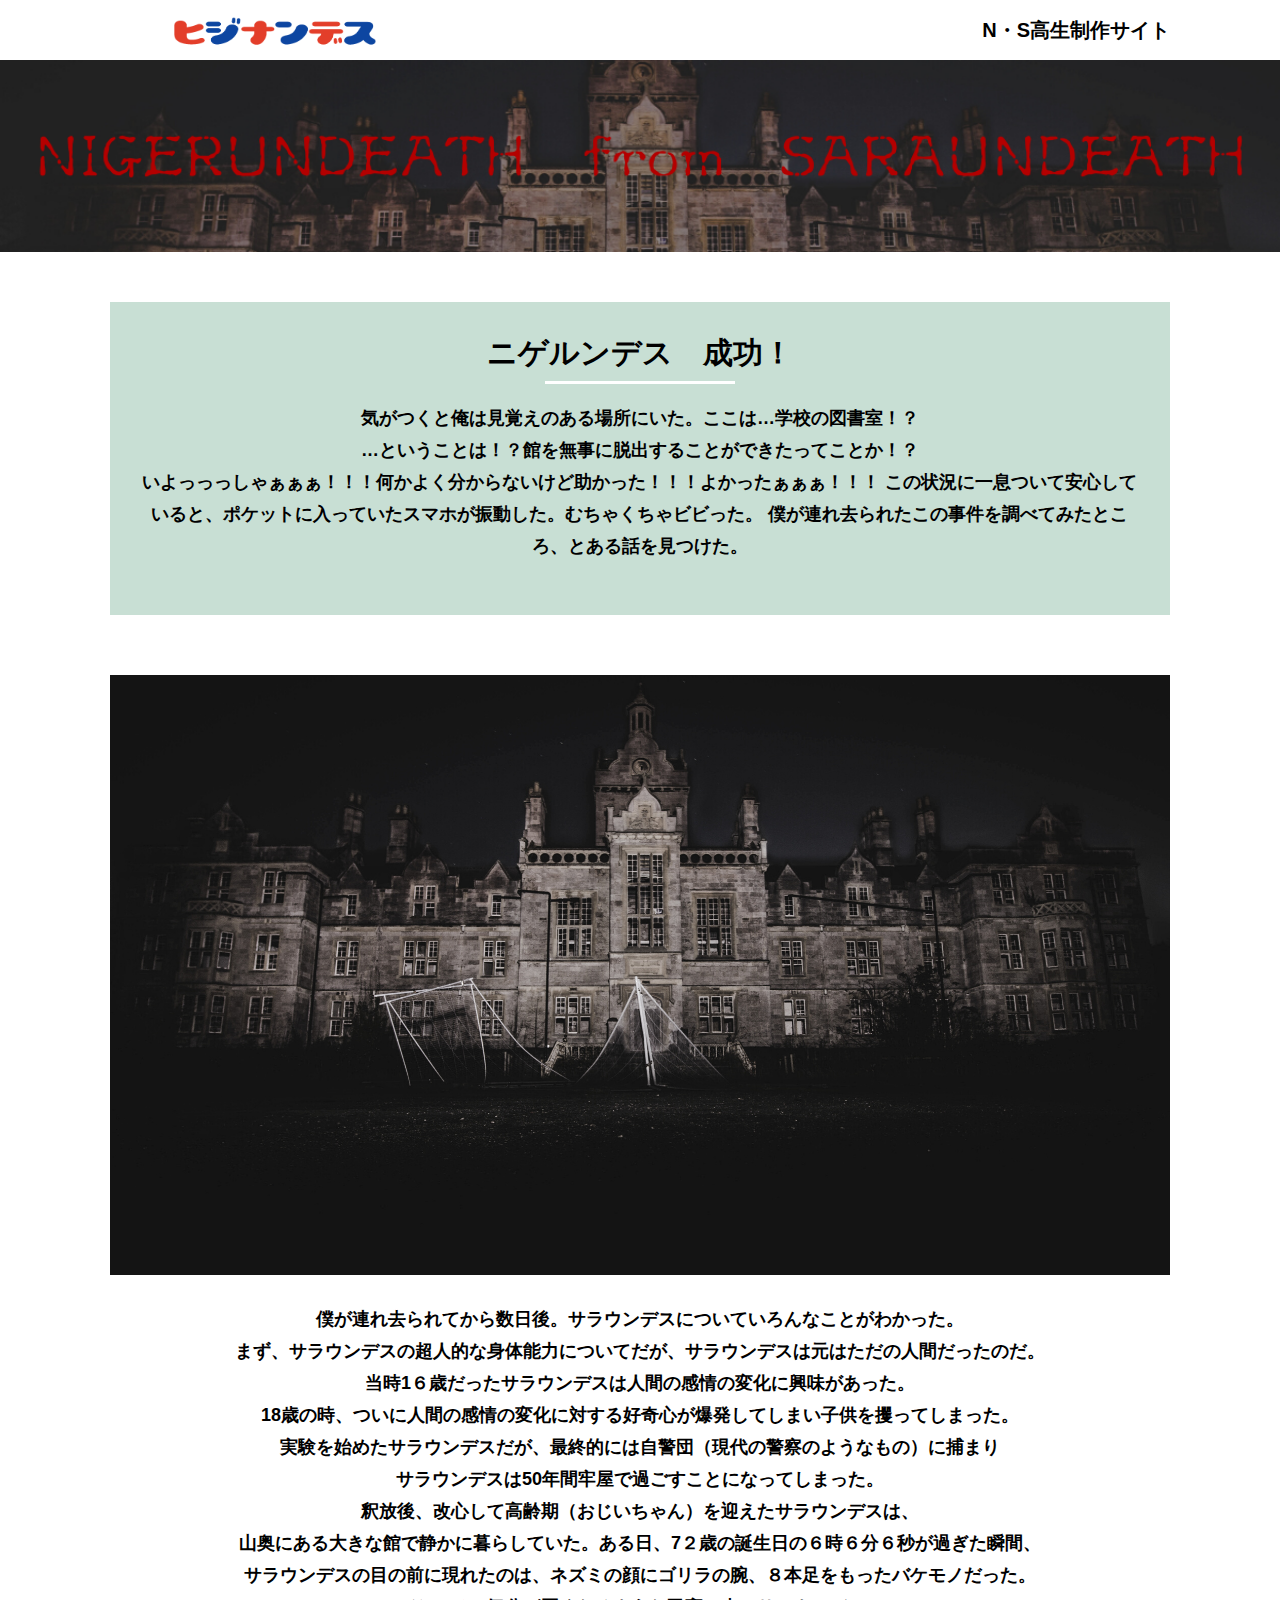
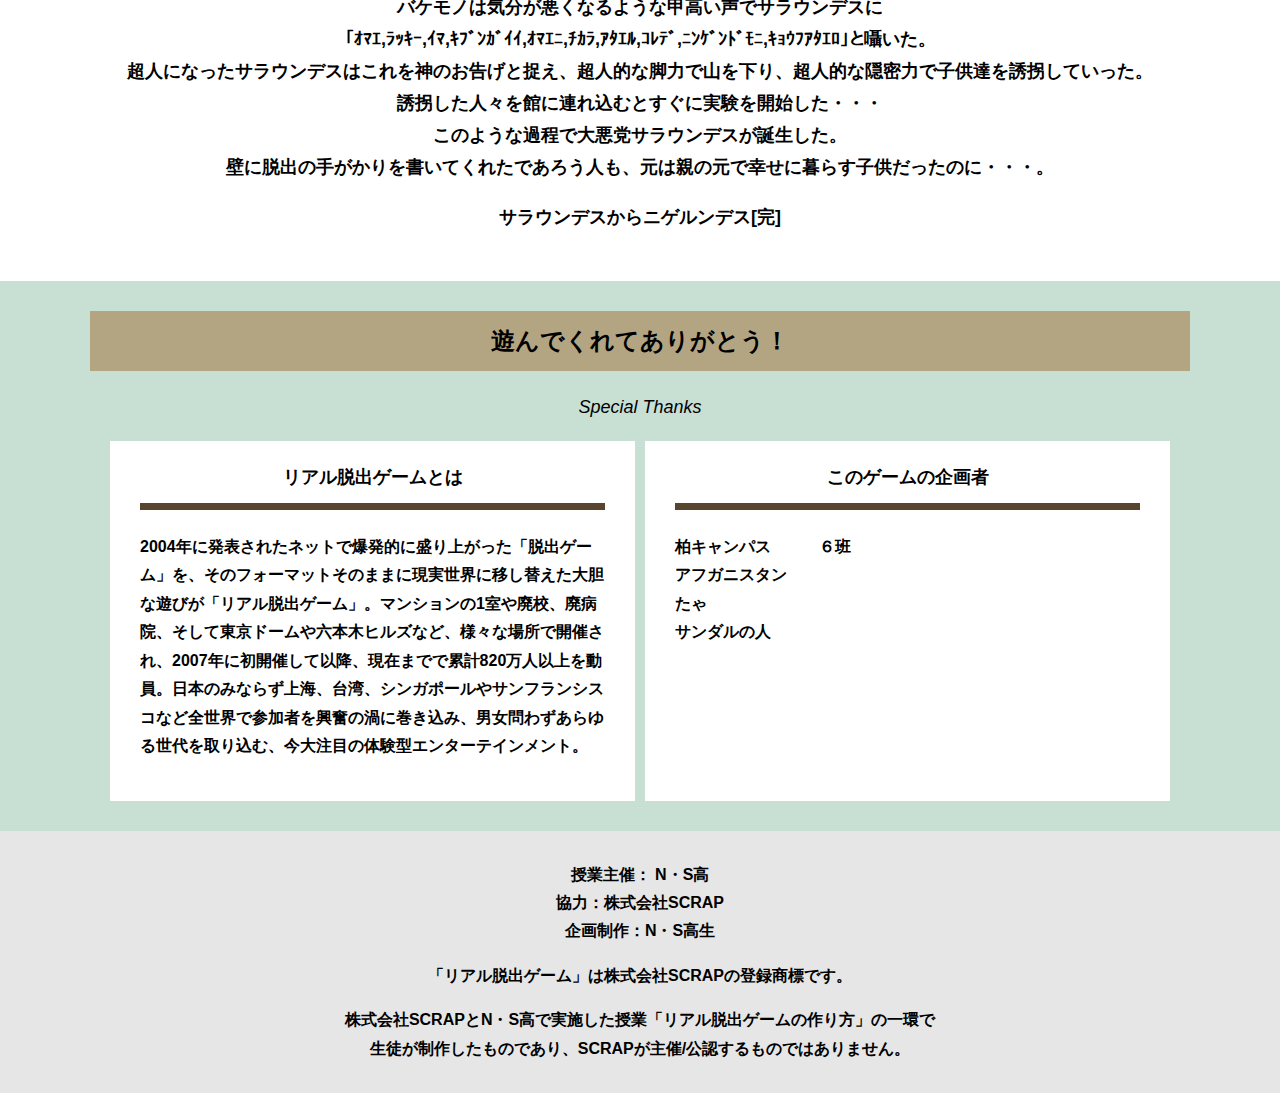
==== final.html @ 403eeaa6 "Update final.html" ====
<!DOCTYPE html>
<html lang="ja">
<head>
  <meta charset="UTF-8">
  <meta http-equiv="X-UA-Compatible" content="IE=edge">
  <meta name="viewport" content="width=device-width, initial-scale=1.0">
  <title>サラウンデスからニゲルンデス │ Project N</title>
  <link rel="stylesheet" href="assets/css/normalize.css">
  <link rel="stylesheet" href="assets/css/style.css">
</head>
<body>
  <header class="header">
    <div class="container">
      <div class="header__logo"><img src="assets/images/ヒジナンデス.svg" alt="ヒジナンデス"></div>
      <div class="header__name">N・S高生制作サイト</div>
    </div>
  </header>
  <main class="main final-page">
    <!-- タイトルエリア　ここから -->
    <h1 class="main-title"><img src="assets/images/謎ヘッダー改良版.png" alt="サラウンデスからニゲルンデス"></h1>
    <!-- タイトルエリア　ここまで -->
    <section class="section">
      <div class="container">
        <div class="box bg-color--subcolor">
          <h2 class="section-title--border">ニゲルンデス　成功！</h2>
          <p class="text-center">気がつくと俺は見覚えのある場所にいた。ここは…学校の図書室！？<br>
            …ということは！？館を無事に脱出することができたってことか！？<br>
            いよっっっしゃぁぁぁ！！！何かよく分からないけど助かった！！！よかったぁぁぁ！！！
            この状況に一息ついて安心していると、ポケットに入っていたスマホが振動した。むちゃくちゃビビった。
            僕が連れ去られたこの事件を調べてみたところ、とある話を見つけた。</p>
        </div>
      </div>
    </section>
    <section class="section">
      <div class="container">
          <figure class="image__container">
             <img src="assets/images/謎の最後.png" alt="">
          </figure>

<!--  YouTube貼り付け
            <div class="youtube__container">
              <div class="youtube">
                <iframe width="560" height="315" src="https://www.youtube.com/embed/IRyJe-0Uie0?controls=0" title="YouTube video player" frameborder="0" allow="accelerometer; autoplay; clipboard-write; encrypted-media; gyroscope; picture-in-picture" allowfullscreen></iframe>
              </div>
            </div>
Youtube貼り付けここまで-->
          
      </div>
         
        <p class="text-center">僕が連れ去られてから数日後。サラウンデスについていろんなことがわかった。<br>
          まず、サラウンデスの超人的な身体能力についてだが、サラウンデスは元はただの人間だったのだ。<br>
          当時1６歳だったサラウンデスは人間の感情の変化に興味があった。<br>
          18歳の時、ついに人間の感情の変化に対する好奇心が爆発してしまい子供を攫ってしまった。<br>
          実験を始めたサラウンデスだが、最終的には自警団（現代の警察のようなもの）に捕まり<br>
          サラウンデスは50年間牢屋で過ごすことになってしまった。<br>
          釈放後、改心して高齢期（おじいちゃん）を迎えたサラウンデスは、<br>
          山奥にある大きな館で静かに暮らしていた。ある日、7２歳の誕生日の６時６分６秒が過ぎた瞬間、<br>
          サラウンデスの目の前に現れたのは、ネズミの顔にゴリラの腕、８本足をもったバケモノだった。<br>
          バケモノは気分が悪くなるような甲高い声でサラウンデスに<br>
          「ｵﾏｴ,ﾗｯｷｰ,ｲﾏ,ｷﾌﾞﾝｶﾞｲｲ,ｵﾏｴﾆ,ﾁｶﾗ,ｱﾀｴﾙ,ｺﾚﾃﾞ,ﾆﾝｹﾞﾝﾄﾞﾓﾆ,ｷｮｳﾌｱﾀｴﾛ」と囁いた。<br>
          超人になったサラウンデスはこれを神のお告げと捉え、超人的な脚力で山を下り、超人的な隠密力で子供達を誘拐していった。<br>
          誘拐した人々を館に連れ込むとすぐに実験を開始した・・・<br>
          このような過程で大悪党サラウンデスが誕生した。<br>
          壁に脱出の手がかりを書いてくれたであろう人も、元は親の元で幸せに暮らす子供だったのに・・・。</p>
        <p class="text-center">サラウンデスからニゲルンデス[完]</p>
      </div>
    </section>
    <section class="section bg-color--keycolor">
      <div class="container">
        <h2 class="section-title">遊んでくれてありがとう！</h2>
        <p class="font-eng text-center">Special Thanks</p>
        <div class="row">
          <div class="column">
            <div class="card">
              <h3 class="card__title">リアル脱出ゲームとは</h3>
              <p class="card__content">2004年に発表されたネットで爆発的に盛り上がった「脱出ゲーム」を、そのフォーマットそのままに現実世界に移し替えた大胆な遊びが「リアル脱出ゲーム」。マンションの1室や廃校、廃病院、そして東京ドームや六本木ヒルズなど、様々な場所で開催され、2007年に初開催して以降、現在までで累計820万人以上を動員。日本のみならず上海、台湾、シンガポールやサンフランシスコなど全世界で参加者を興奮の渦に巻き込み、男女問わずあらゆる世代を取り込む、今大注目の体験型エンターテインメント。</p>
            </div>
          </div>
          <div class="column">
            <div class="card">
              <h3 class="card__title">このゲームの企画者</h3>
              <p class="card__content">柏キャンパス　　　６班　<br>
               アフガニスタン<br>
               たゃ<br>
              サンダルの人</p>
            </div>
          </div>
        </div>
      </div>
    </section>
  </main>
  <footer class="footer section bg-color--gray">
    <div class="container">
        <p class="text-center">授業主催： N・S高<br>協力：株式会社SCRAP<br>企画制作：N・S高生</p>
        <p class="text-center">「リアル脱出ゲーム」は株式会社SCRAPの登録商標です。</p>
        <p class="text-center">株式会社SCRAPとN・S高で実施した授業「リアル脱出ゲームの作り方」の一環で<br>生徒が制作したものであり、SCRAPが主催/公認するものではありません。</p>
    </div>
  </footer>
</body>
</html>
---- assets/css/style.css ----
@charset "UTF-8";
/****************************
 * 共通CSSのテンプレートです。
*****************************/
*,
*::before,
*::after {
  -webkit-box-sizing: border-box;
          box-sizing: border-box;
}

html {
  font-size: 18px;
  -webkit-box-sizing: border-box;
          box-sizing: border-box;
}

body {
  overflow-x: hidden;
  font-family: "游ゴシック体", "Yu Gothic", YuGothic, "ヒラギノ角ゴ Pro", "Hiragino Kaku Gothic Pro", "メイリオ", "Meiryo", sans-serif;
  font-size: 18px;
  line-height: 1.77778;
  font-weight: bold;
  text-decoration: none;
  border: none;
  list-style: none;
  color: #000;
  margin: 0;
}

img {
  width: 100%;
}

figure {
  margin: 0;
}

figcaption {
  margin-top: 30px;
  font-size: 14px;
}

@media screen and (max-width: 767px) {
  figcaption {
    font-size: 13px;
  }
}

input[type=text] {
  font-size: 18px;
  border: none;
  padding: 25px 35px;
  display: block;
  margin: 0 auto;
  max-width: 580px;
  width: 100%;
}

::-webkit-input-placeholder {
  color: #999;
}

:-ms-input-placeholder {
  color: #999;
}

::-ms-input-placeholder {
  color: #999;
}

::placeholder {
  color: #999;
}

button {
  cursor: pointer;
  display: block;
  border: none;
  margin: 0 auto;
  background-color: #57462D;
  color: #FFFFFF;
  width: 287px;
  height: 55px;
}

/*******************
* Layout
*******************/
.section {
  padding-top: 30px;
  padding-bottom: 30px;
}

.section--clear {
  /* ステージクリア画面 */
  position: fixed;
  display: none;
  /* 読み込み時に一瞬表示されるのを防ぐ */
  -webkit-box-pack: center;
      -ms-flex-pack: center;
          justify-content: center;
  -webkit-box-align: center;
      -ms-flex-align: center;
          align-items: center;
  top: 0;
  bottom: 0;
  left: 0;
  right: 0;
  z-index: 200;
}

.section--clear.isClear {
  display: -webkit-box;
  display: -ms-flexbox;
  display: flex;
}

.container {
  width: 1100px;
  padding-left: 20px;
  padding-right: 20px;
  margin: 0 auto;
}

@media screen and (max-width: 1100px) {
  .container {
    width: calc(100% - 40px);
  }
}

.row {
  display: -webkit-box;
  display: -ms-flexbox;
  display: flex;
  -ms-flex-line-pack: stretch;
      align-content: stretch;
  gap: 10px;
}

.row + .row {
  margin-top: 20px;
}

.column {
  width: 100%;
}

.card {
  background-color: #fff;
  margin-bottom: 20px;
  height: 100%;
}

.card__title {
  font-size: 18px;
  text-align: center;
  margin: 0;
  padding: 20px 30px;
  position: relative;
  cursor: pointer;
}

.card__content {
  -webkit-transition: all 0.3s;
  transition: all 0.3s;
  font-size: 16px;
  padding: 20px 30px;
  margin: 0;
  position: relative;
}

.card__content::before {
  display: block;
  content: '';
  width: calc(100% - 60px);
  height: 7px;
  background-color: #57462D;
  position: absolute;
  top: -10px;
  left: 30px;
}

.hint-page .card {
  height: auto;
}

.hint-page .card__content {
  display: none;
  text-align: center;
}

.hint-page .card__arrow {
  position: absolute;
  top: calc(50% - 12px);
  right: 45px;
  -webkit-transform: rotate(90deg);
          transform: rotate(90deg);
  -webkit-transition: all 0.3s;
  transition: all 0.3s;
  fill: #57462D;
  width: 12px;
  height: 24px;
}

.hint-page .card.is-open .card__content {
  display: block;
}

.hint-page .card.is-open .card__arrow {
  -webkit-transform: rotate(-90deg);
          transform: rotate(-90deg);
}

.box {
  padding: 35px 30px;
}

.youtube {
  position: relative;
  width: 100%;
  padding-top: 56.25%;
}

.youtube iframe {
  position: absolute;
  top: 0;
  left: 0;
  width: 100%;
  height: 100%;
}

.youtube__container {
  max-width: 800px;
  margin: 0 auto;
}

/*********************
* Color
*********************/
.bg-color--keycolor {
  background-color: #C8DFD4;
}

.bg-color--subcolor {
  background-color: #C8DFD4;
}

.bg-color--gray {
  background-color: #e6e6e6;
}

/*********************
* title
**********************/
.main-title {
  margin: 0;
}

.sub-title {
  text-align: center;
  font-size: 18px;
  line-height: 1.66667;
}

.sub-title__bg {
  background-color: #fcee21;
  padding-left: 1rem;
  padding-right: 1rem;
}

.section-title {
  font-size: 24px;
  line-height: 1.75;
  text-align: center;
  padding: 9px 20px;
  background-color: #B4A582;
  margin: 0 -20px 20px -20px;
}

.section-title__stage {
  display: inline-block;
  margin-right: 2rem;
}

.section-title--keycolorlight {
  background-color: #B4A582;
}

.section-title--keycolorlight .section-title__stage {
  color: #000000;
}

.section-title--keycolor {
  background-color: #B4A582;
}

.section-title--story {
  width: 330px;
  margin: 0 auto 20px;
}

.section-title--border {
  position: relative;
  font-size: 30px;
  text-align: center;
  line-height: 1.06667;
  margin: 0;
  padding-bottom: 15px;
  color: #000000;
}

.section-title--border::after {
  position: absolute;
  bottom: 0;
  left: calc(50% - 95px);
  display: block;
  content: '';
  background-color: #fff;
  height: 2.6px;
  width: 190px;
}

/******************
* text
******************/
.font-eng {
  font-style: italic;
  font-weight: normal;
}

/*************************
* Button
*************************/
.btn {
  display: block;
  text-decoration: none;
  cursor: pointer;
  background-color: #57462D;
  color: #fff;
  font-size: 24px;
  line-height: 1.54167;
  text-align: center;
  padding: 11.5px;
  width: calc(100% - 40px);
  max-width: 700px;
  margin: 10px auto;
  position: relative;
}

.btn:hover {
  opacity: 0.7;
}

.btn__arrow {
  position: absolute;
  top: calc(50% - 12px);
  right: 15px;
  fill: #fff;
  width: 12px;
  height: 24px;
}

/****************
* header
*****************/
.header {
  background-color: #fff;
  height: 60px;
}

.header .container {
  display: -webkit-box;
  display: -ms-flexbox;
  display: flex;
  -webkit-box-pack: justify;
      -ms-flex-pack: justify;
          justify-content: space-between;
  -webkit-box-align: center;
      -ms-flex-align: center;
          align-items: center;
  height: 100%;
}

.header__logo {
  width: 330px;
  height: 42px;
}

.header__name {
  font-size: 20px;
  line-height: 1.1;
}

.footer {
  font-size: 16px;
}

.footer p:first-child {
  margin-top: 0;
}

.footer p:last-child {
  margin-bottom: 0;
}

/********************
* main
********************/
.story__note {
  margin: 0;
}

.story__note__outer {
  width: 860px;
  display: -webkit-box;
  display: -ms-flexbox;
  display: flex;
  padding: 20px;
  margin: 20px auto;
  -webkit-box-pack: center;
      -ms-flex-pack: center;
          justify-content: center;
}

@media screen and (max-width: 940px) {
  .story__note__outer {
    width: 100%;
  }
}

.stage-column__container + .stage-column__container {
  border-top: 2px solid #fff;
}

.answer {
  font-size: 18px;
  margin-bottom: 20px;
  line-height: 80px;
  word-spacing: 20px;
}

.err-message {
  color: #c1272d;
  font-size: 18px;
  text-align: center;
}

.link-hint {
  text-align: center;
  display: block;
  margin-top: 20px;
}

.clear-message {
  background-color: #B4A582;
  padding: 30px 30px 60px;
  position: relative;
}

.clear-message__title {
  position: relative;
  display: block;
  text-align: center;
  color: #000000;
  font-size: 30px;
  padding-bottom: 10px;
  margin-bottom: 35px;
}

.clear-message__title::after {
  content: '';
  position: absolute;
  display: block;
  width: 187px;
  height: 3px;
  background-color: #fff;
  bottom: 0;
  left: calc(50% - (183px/2));
}

.clear-message__content {
  text-align: center;
}

.clear-message__btn {
  position: absolute;
  bottom: -30px;
  left: calc(50% - 144px);
  width: 288px;
  margin: 0;
}

/********************
* Utility
********************/
.text-center {
  text-align: center;
}

.text-left {
  text-align: left;
}

.text-right {
  text-align: right;
}

.hidden {
  display: none;
}
/*# sourceMappingURL=style.css.map */
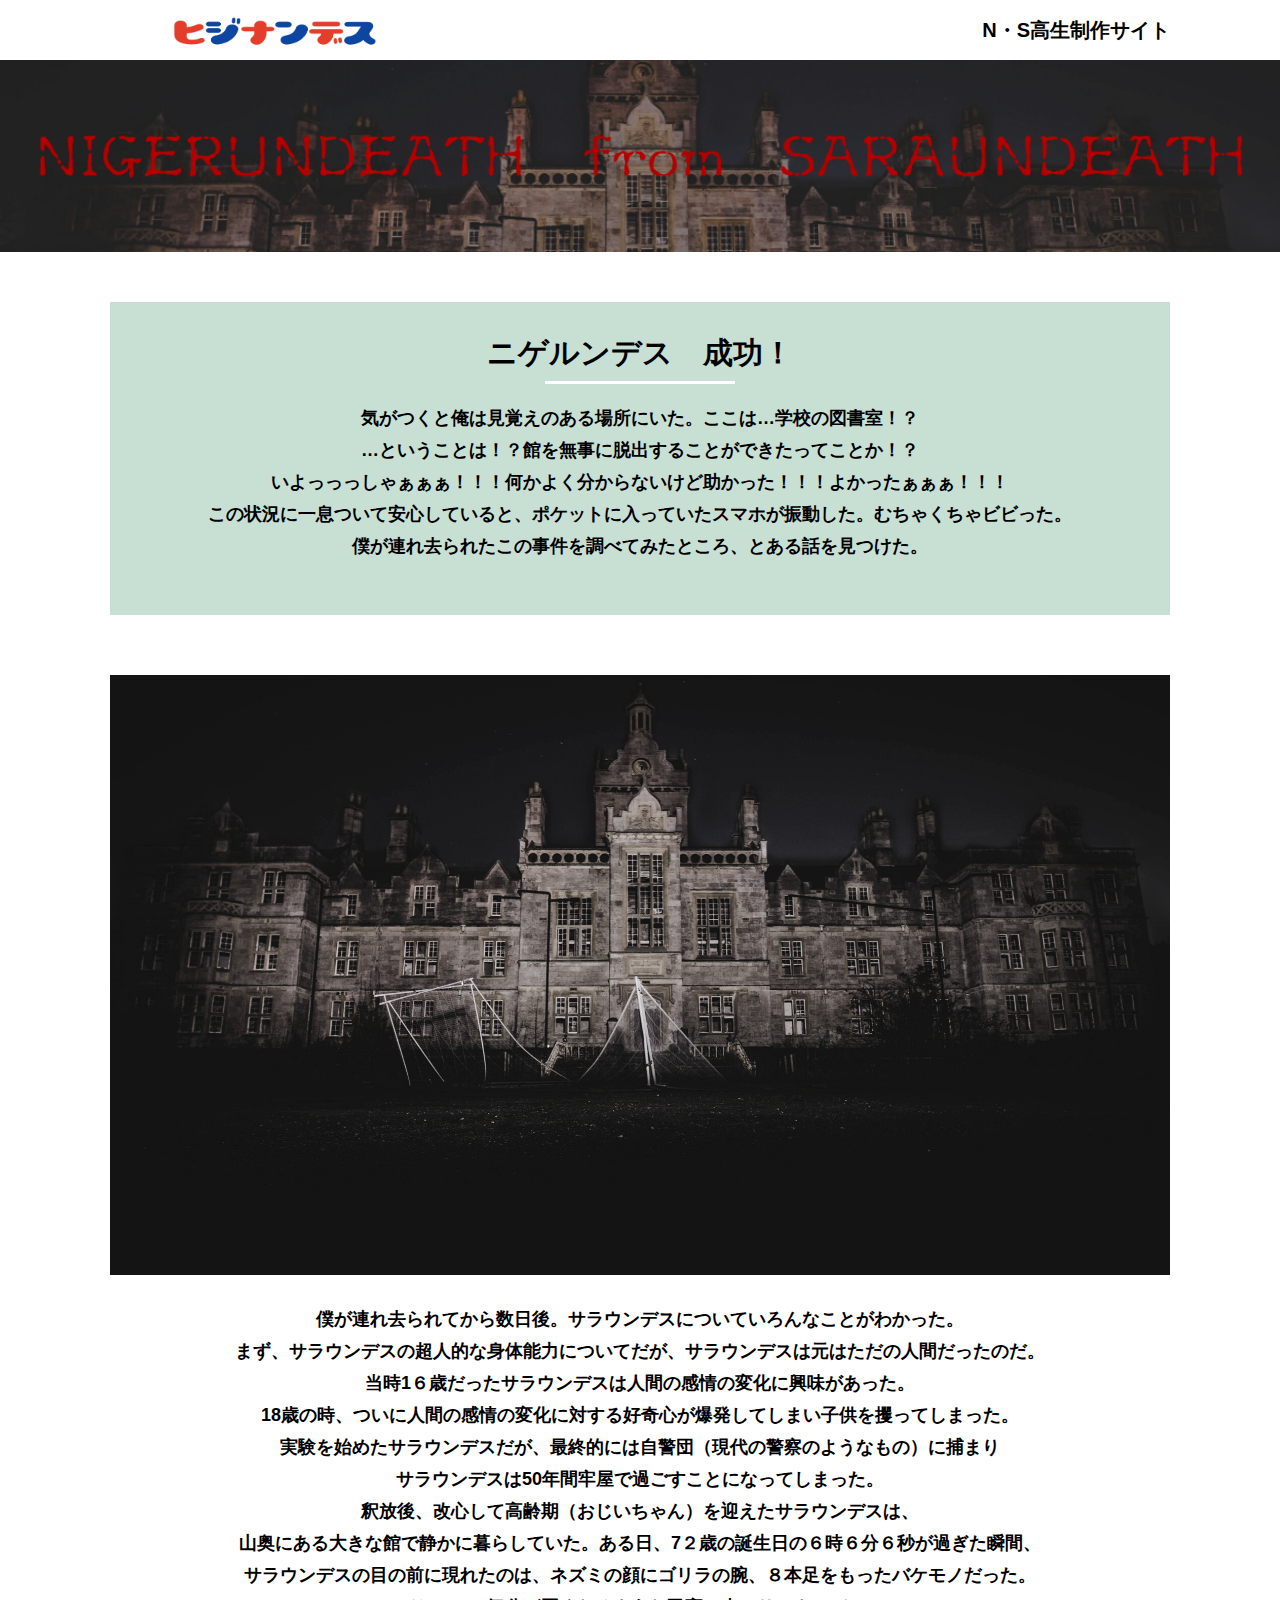
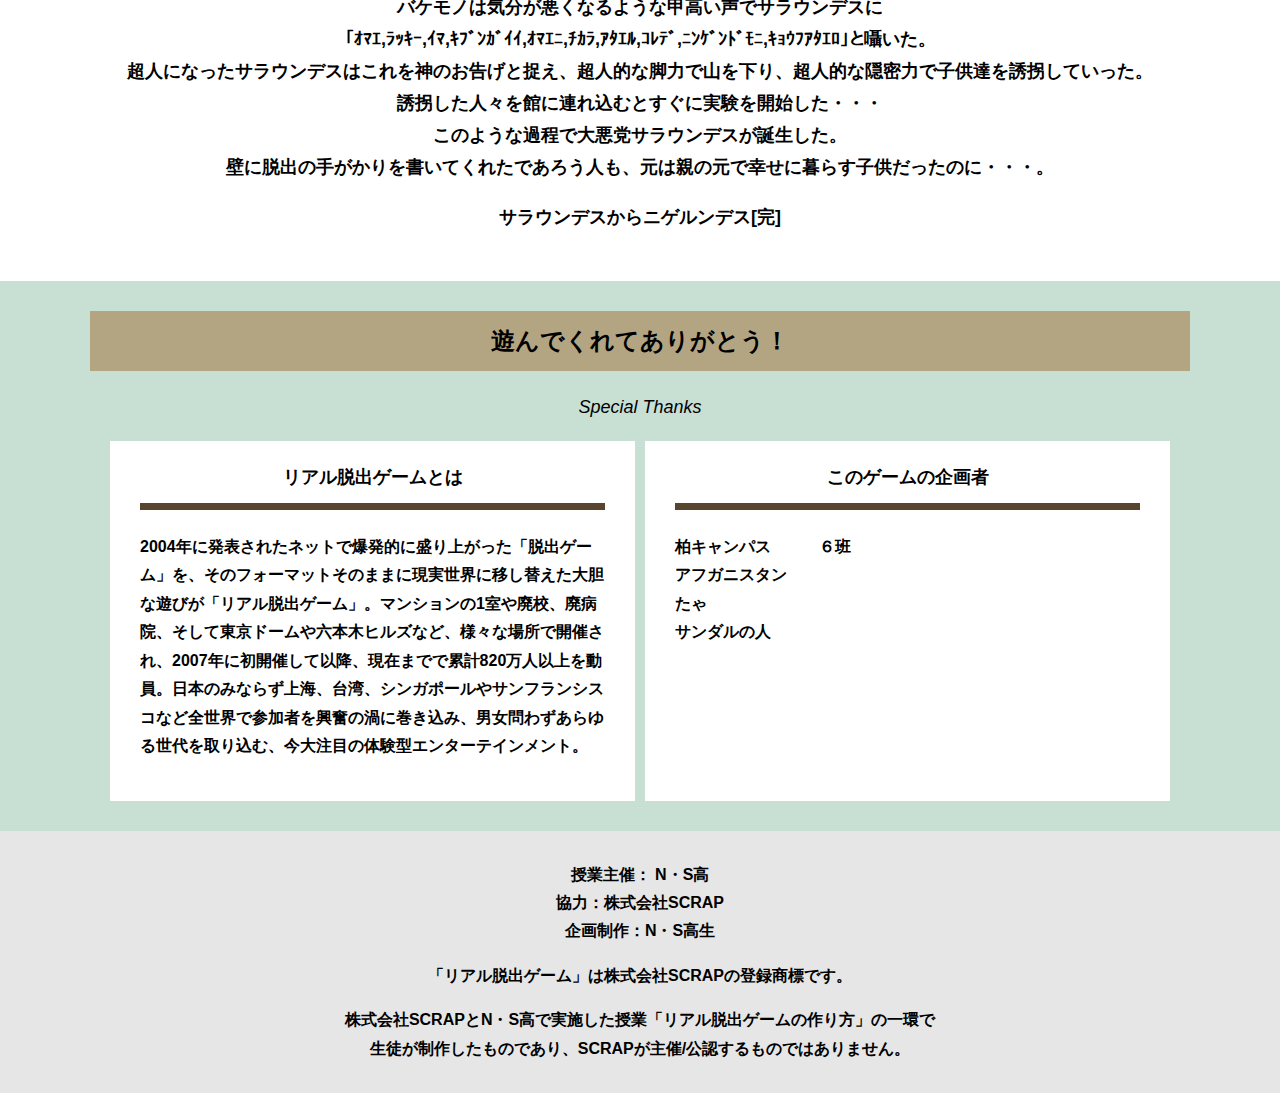
==== commit aba7a955: "Update final.html" ====
--- a/final.html
+++ b/final.html
@@ -25,8 +25,8 @@
           <h2 class="section-title--border">ニゲルンデス　成功！</h2>
           <p class="text-center">気がつくと俺は見覚えのある場所にいた。ここは…学校の図書室！？<br>
             …ということは！？館を無事に脱出することができたってことか！？<br>
-            いよっっっしゃぁぁぁ！！！何かよく分からないけど助かった！！！よかったぁぁぁ！！！
-            この状況に一息ついて安心していると、ポケットに入っていたスマホが振動した。むちゃくちゃビビった。
+            いよっっっしゃぁぁぁ！！！何かよく分からないけど助かった！！！よかったぁぁぁ！！！<br>
+            この状況に一息ついて安心していると、ポケットに入っていたスマホが振動した。むちゃくちゃビビった。<br>
             僕が連れ去られたこの事件を調べてみたところ、とある話を見つけた。</p>
         </div>
       </div>
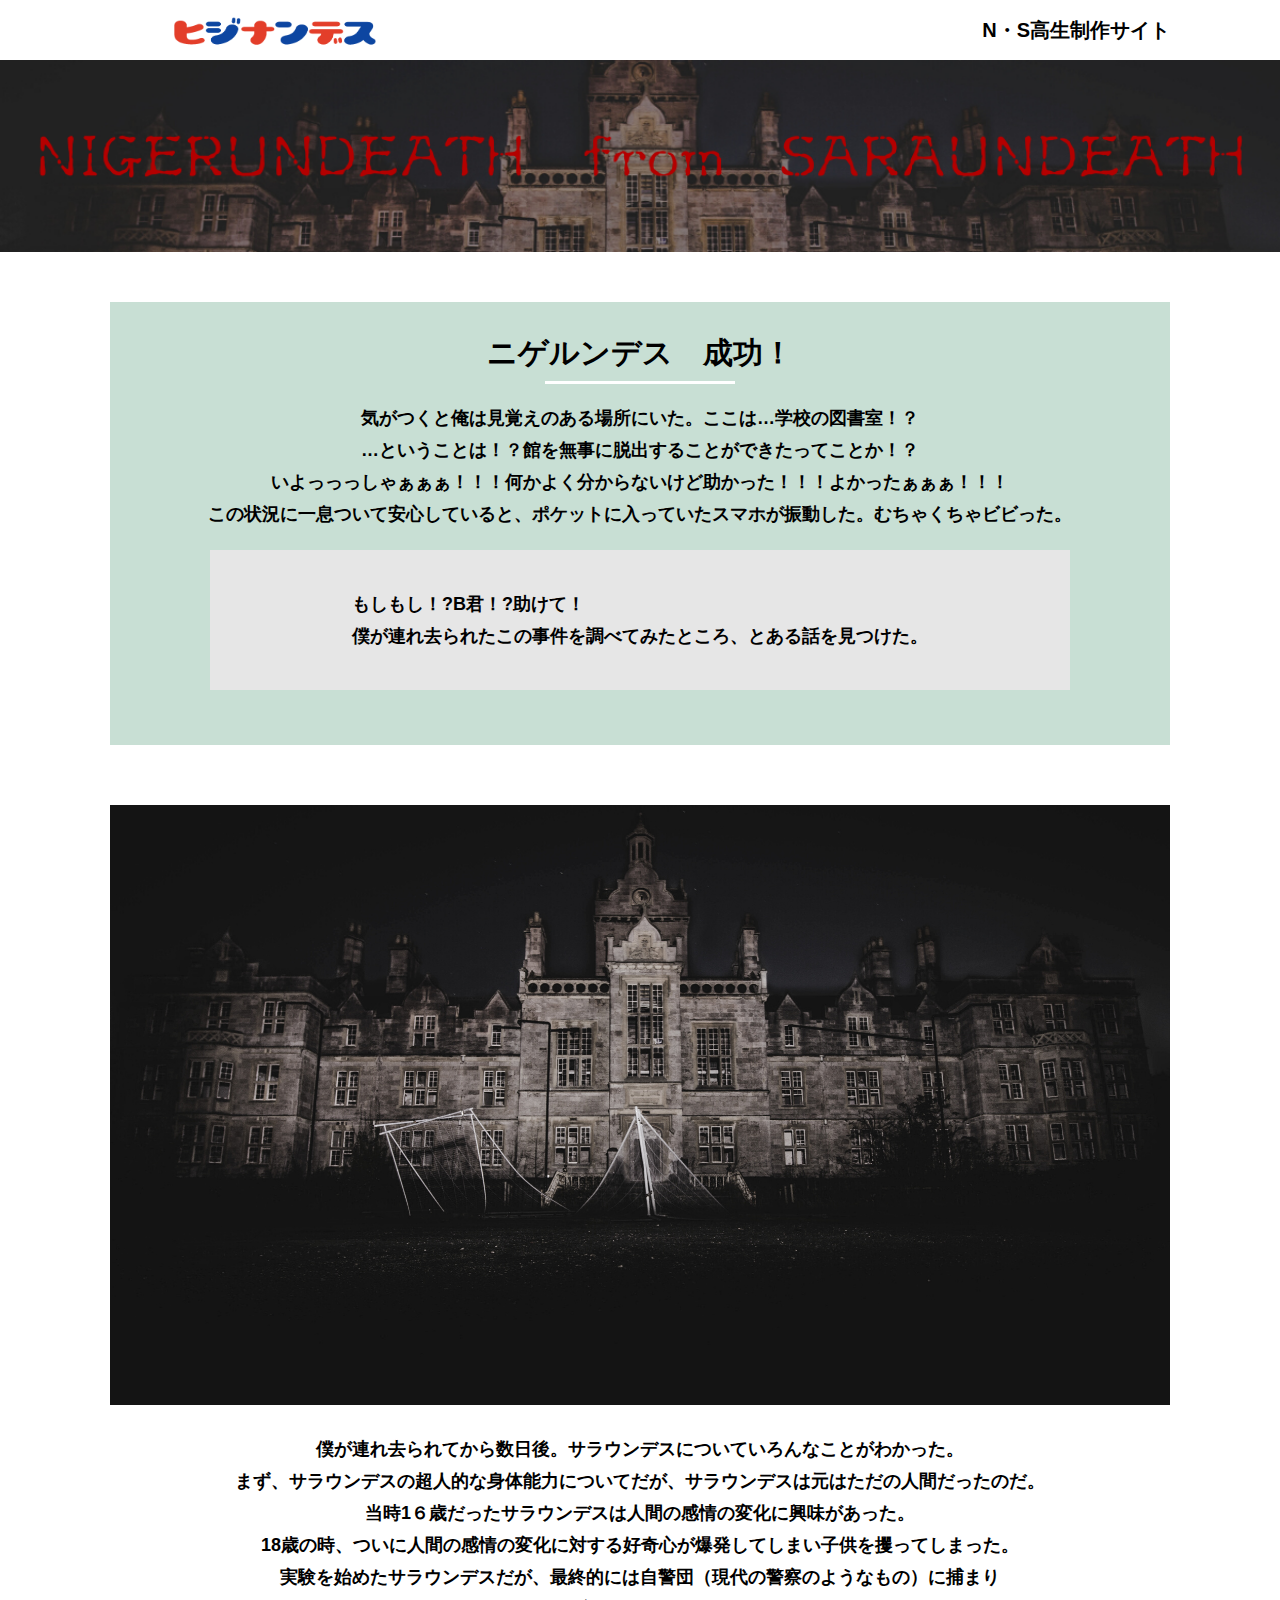
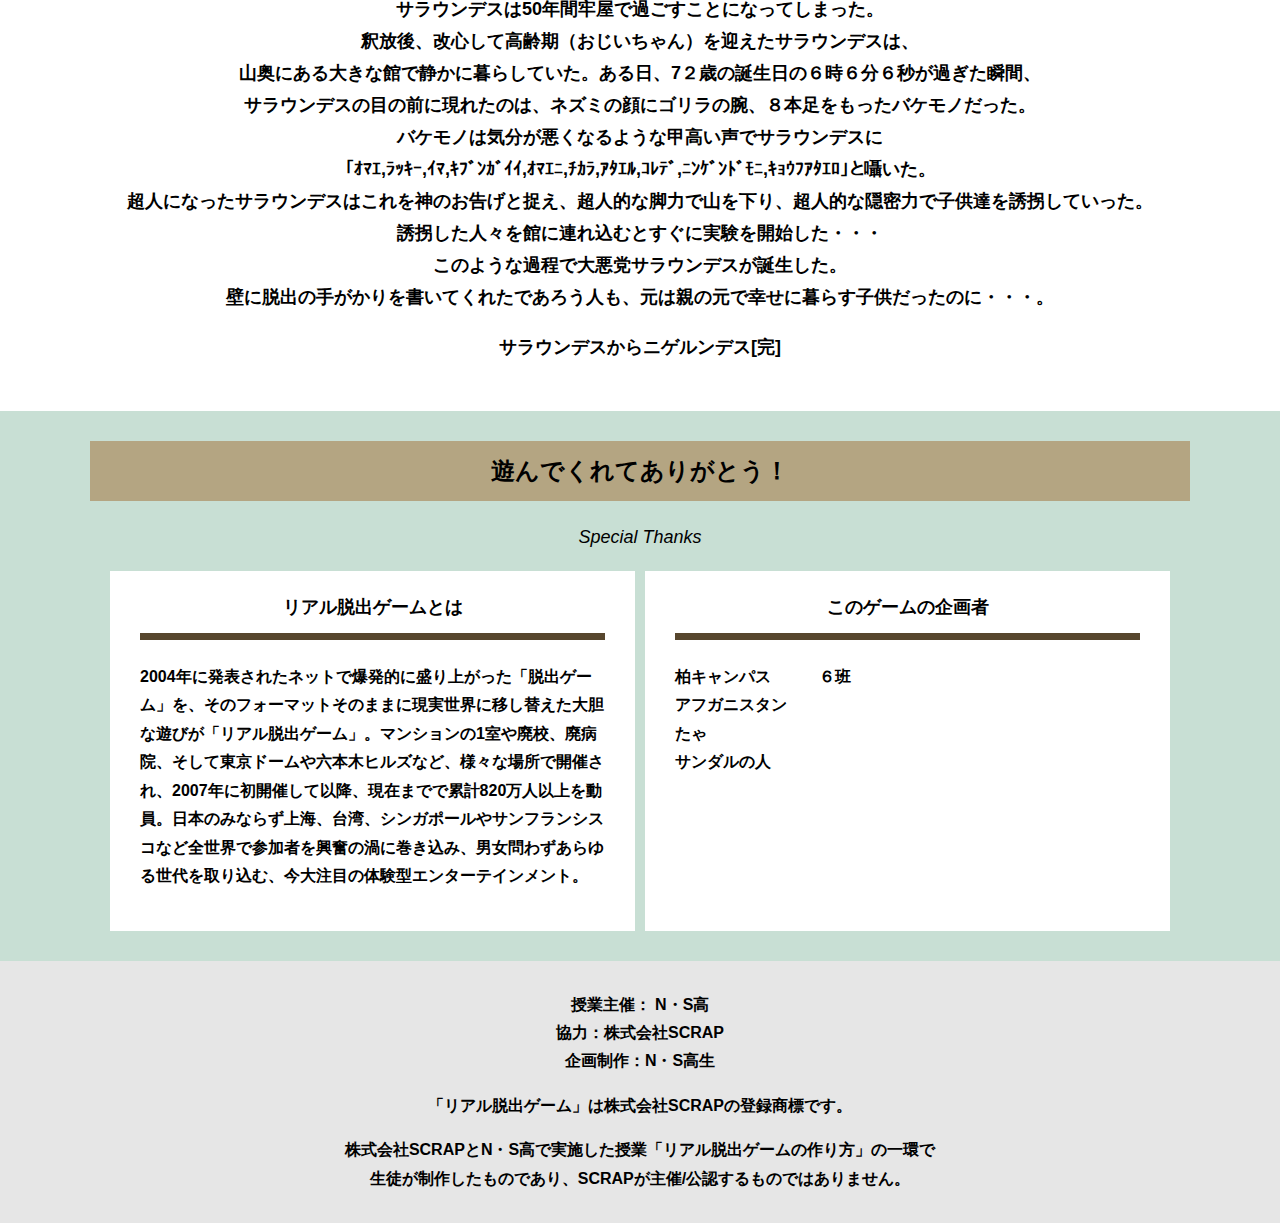
==== commit d1bbc86b: "Update final.html" ====
--- a/final.html
+++ b/final.html
@@ -27,6 +27,9 @@
             …ということは！？館を無事に脱出することができたってことか！？<br>
             いよっっっしゃぁぁぁ！！！何かよく分からないけど助かった！！！よかったぁぁぁ！！！<br>
             この状況に一息ついて安心していると、ポケットに入っていたスマホが振動した。むちゃくちゃビビった。<br>
+             <div class="story__note__outer bg-color--gray">
+            <div class="story__note">
+              <p>もしもし！?B君！?助けて！<br>
             僕が連れ去られたこの事件を調べてみたところ、とある話を見つけた。</p>
         </div>
       </div>
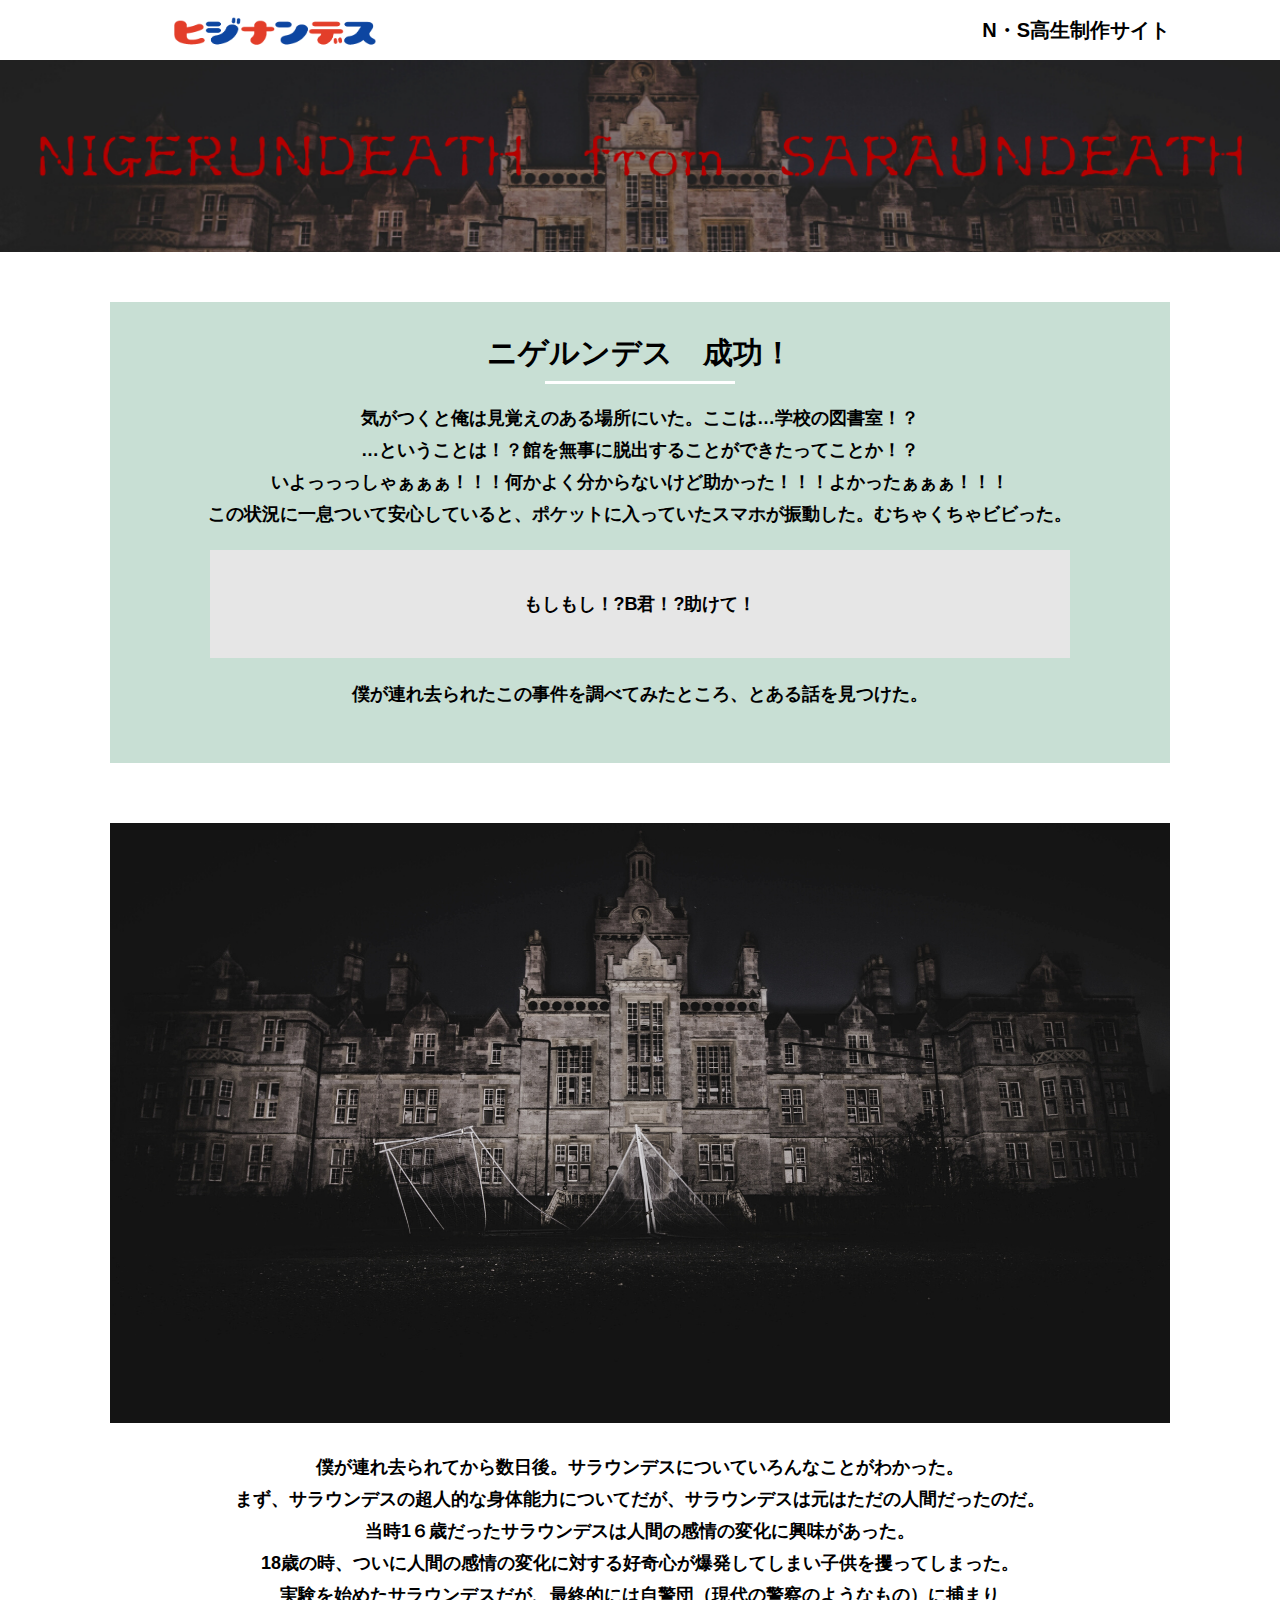
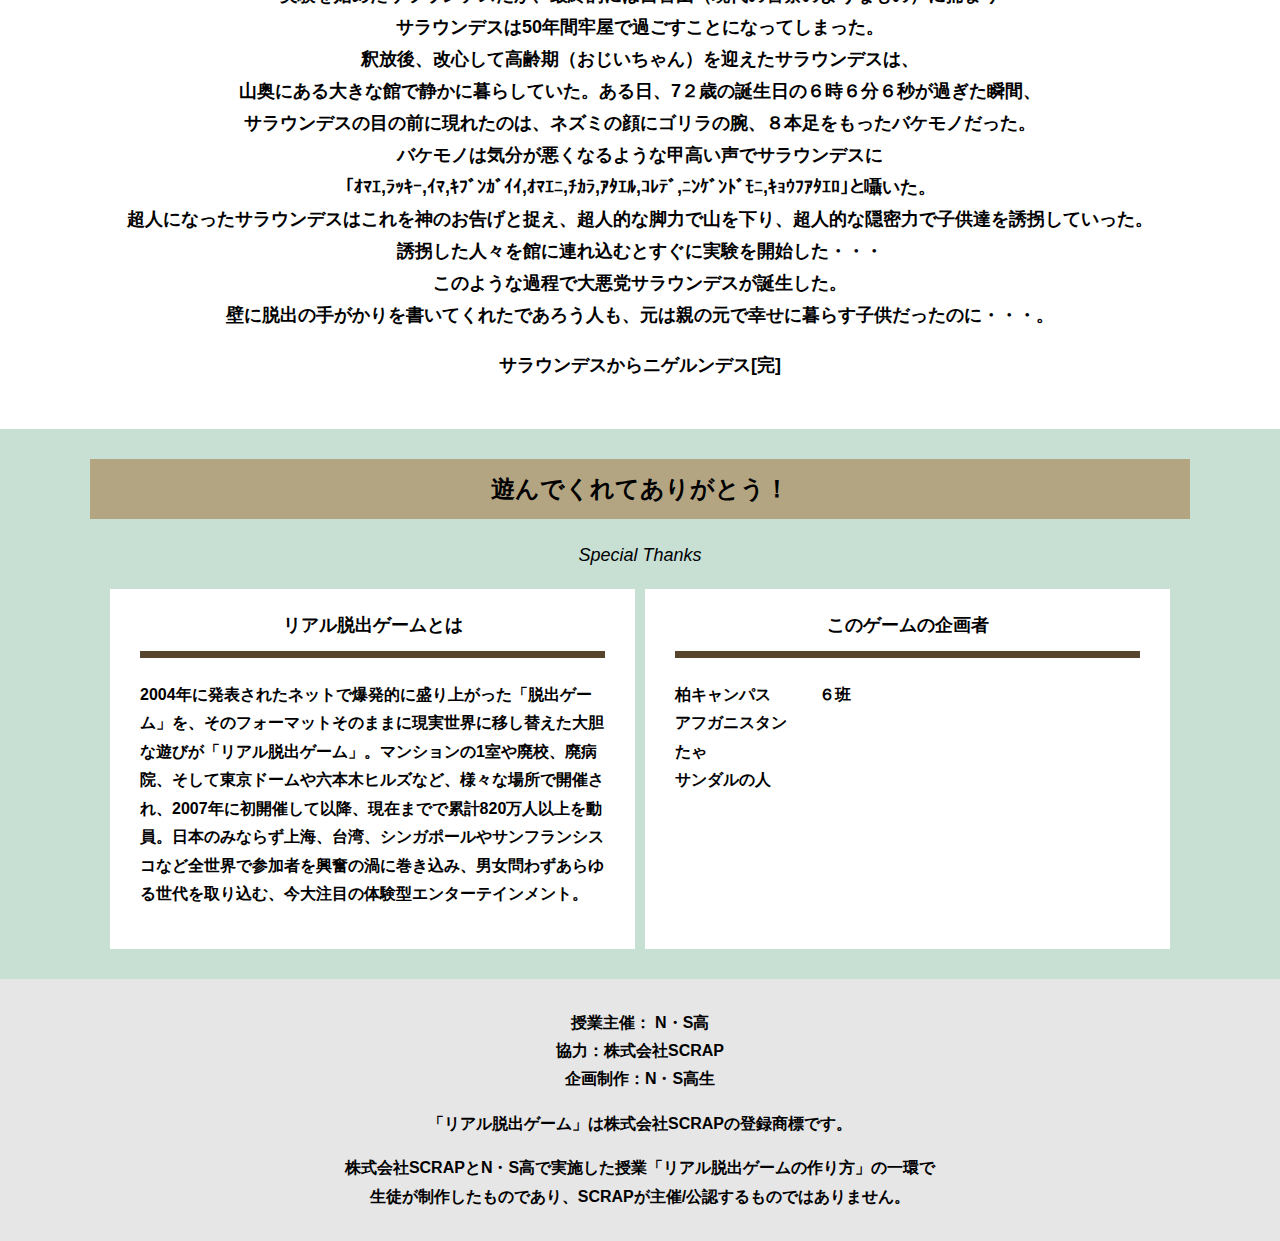
==== commit 277eae65: "Update final.html" ====
--- a/final.html
+++ b/final.html
@@ -27,10 +27,13 @@
             …ということは！？館を無事に脱出することができたってことか！？<br>
             いよっっっしゃぁぁぁ！！！何かよく分からないけど助かった！！！よかったぁぁぁ！！！<br>
             この状況に一息ついて安心していると、ポケットに入っていたスマホが振動した。むちゃくちゃビビった。<br>
+            
              <div class="story__note__outer bg-color--gray">
             <div class="story__note">
               <p>もしもし！?B君！?助けて！<br>
-            僕が連れ去られたこの事件を調べてみたところ、とある話を見つけた。</p>
+                </div>
+          </div>
+          <p class="text-center">僕が連れ去られたこの事件を調べてみたところ、とある話を見つけた。</p>
         </div>
       </div>
     </section>
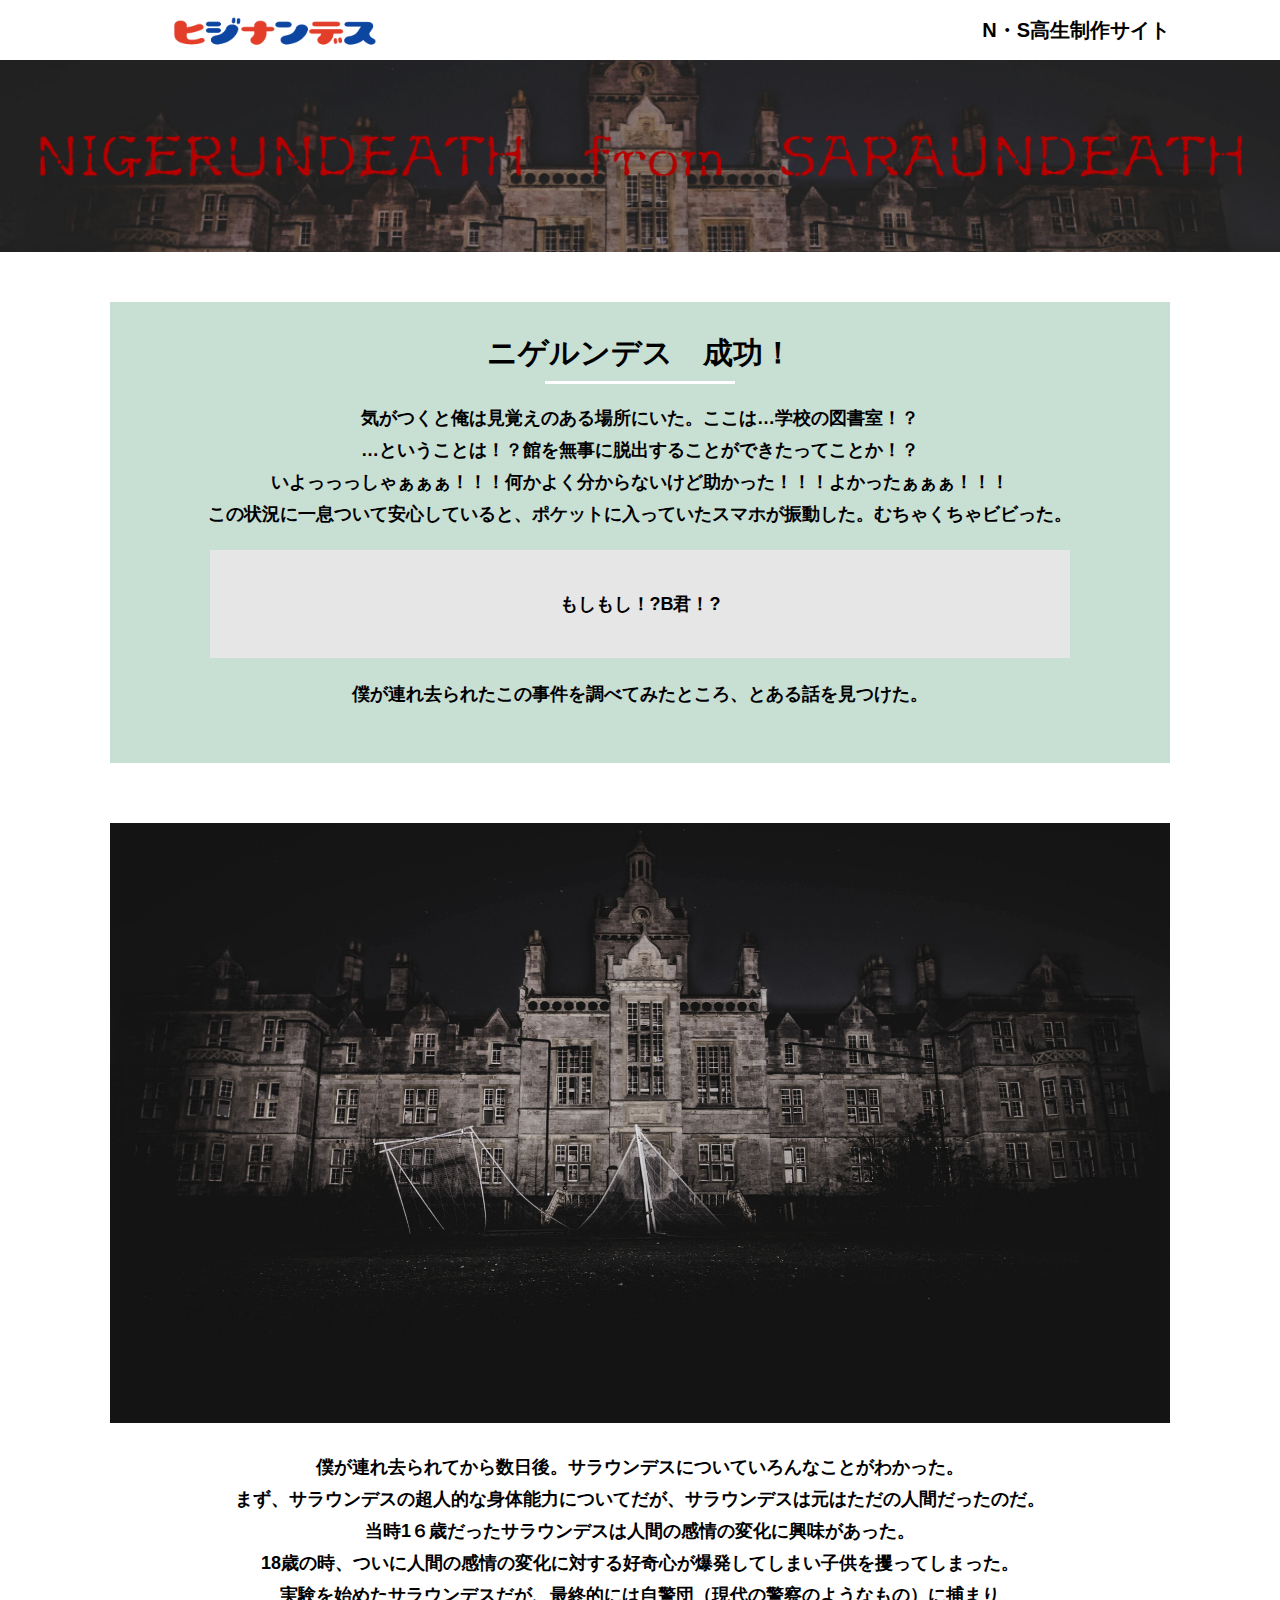
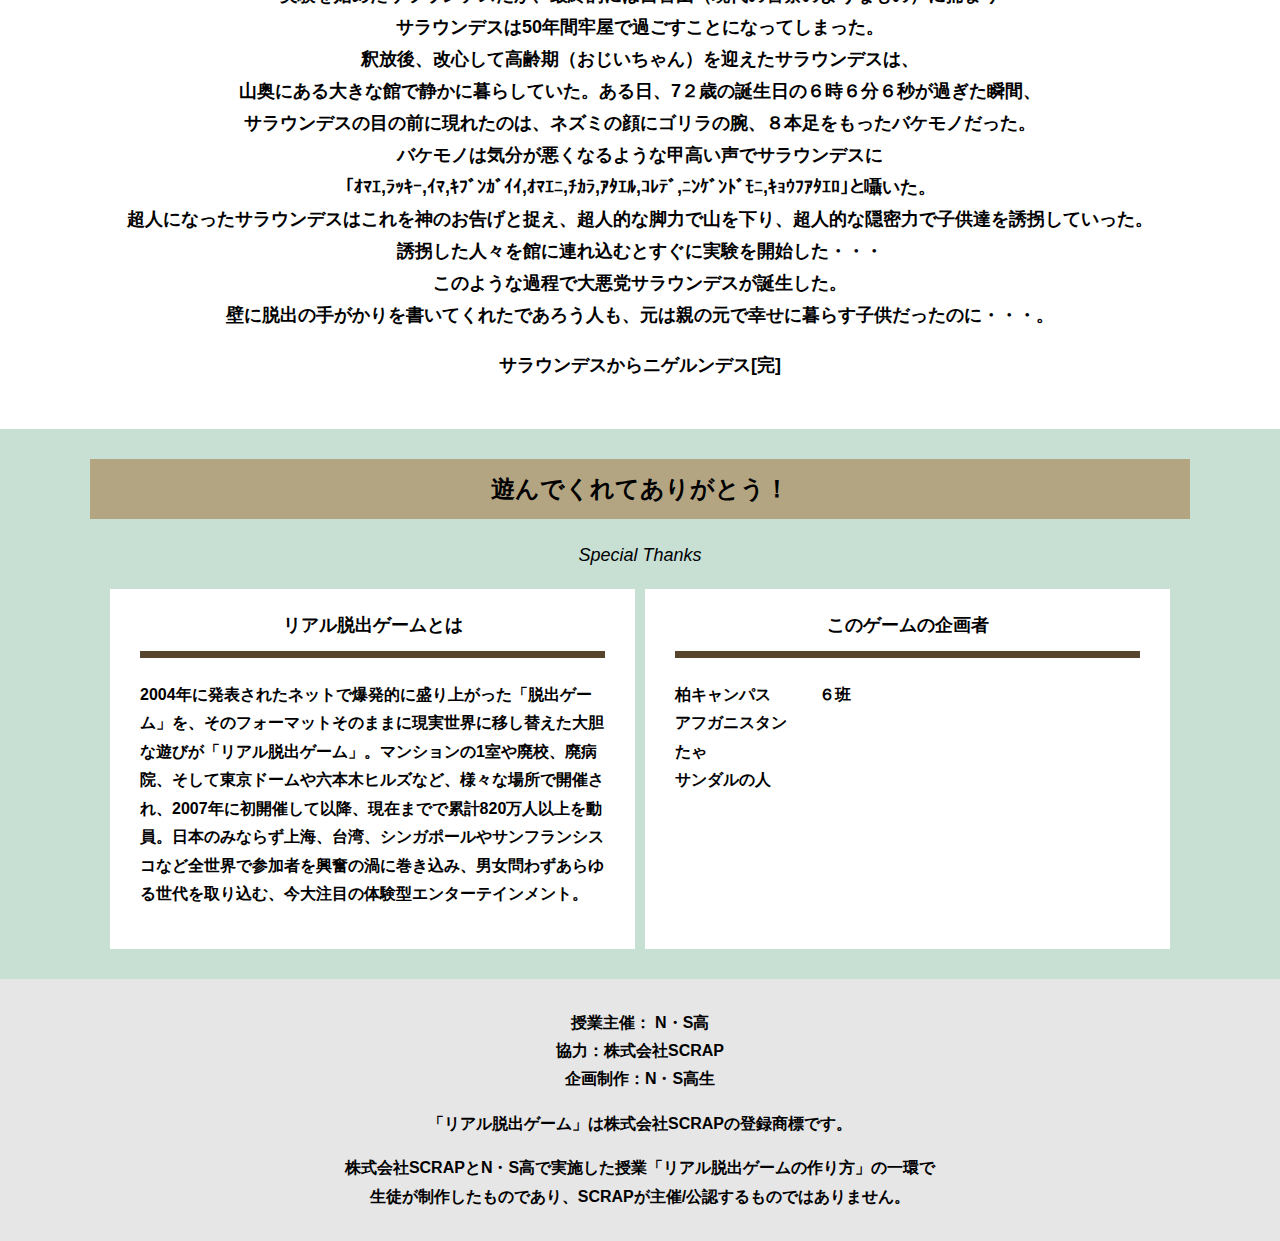
==== commit b3fc8c59: "Update final.html" ====
--- a/final.html
+++ b/final.html
@@ -30,9 +30,10 @@
             
              <div class="story__note__outer bg-color--gray">
             <div class="story__note">
-              <p>もしもし！?B君！?助けて！<br>
+              <p>もしもし！?B君！?<br>
                 </div>
           </div>
+          
           <p class="text-center">僕が連れ去られたこの事件を調べてみたところ、とある話を見つけた。</p>
         </div>
       </div>
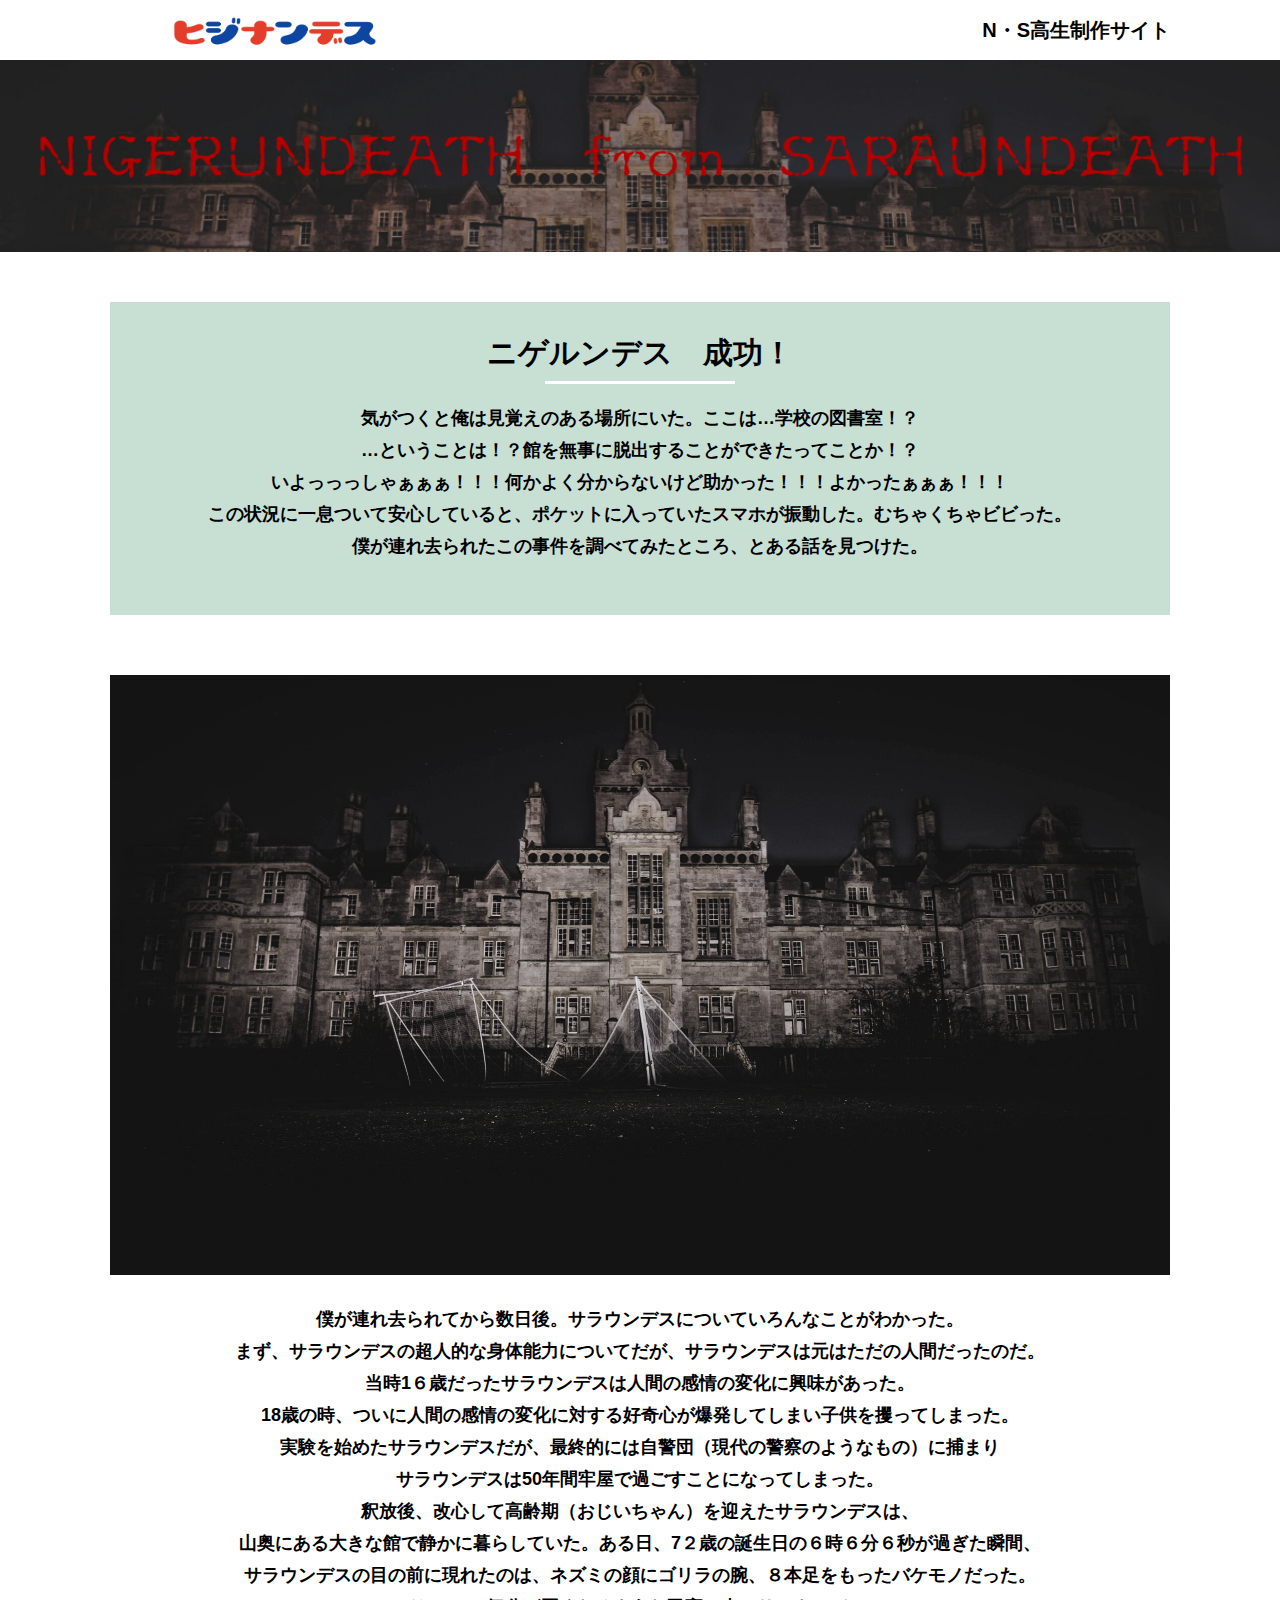
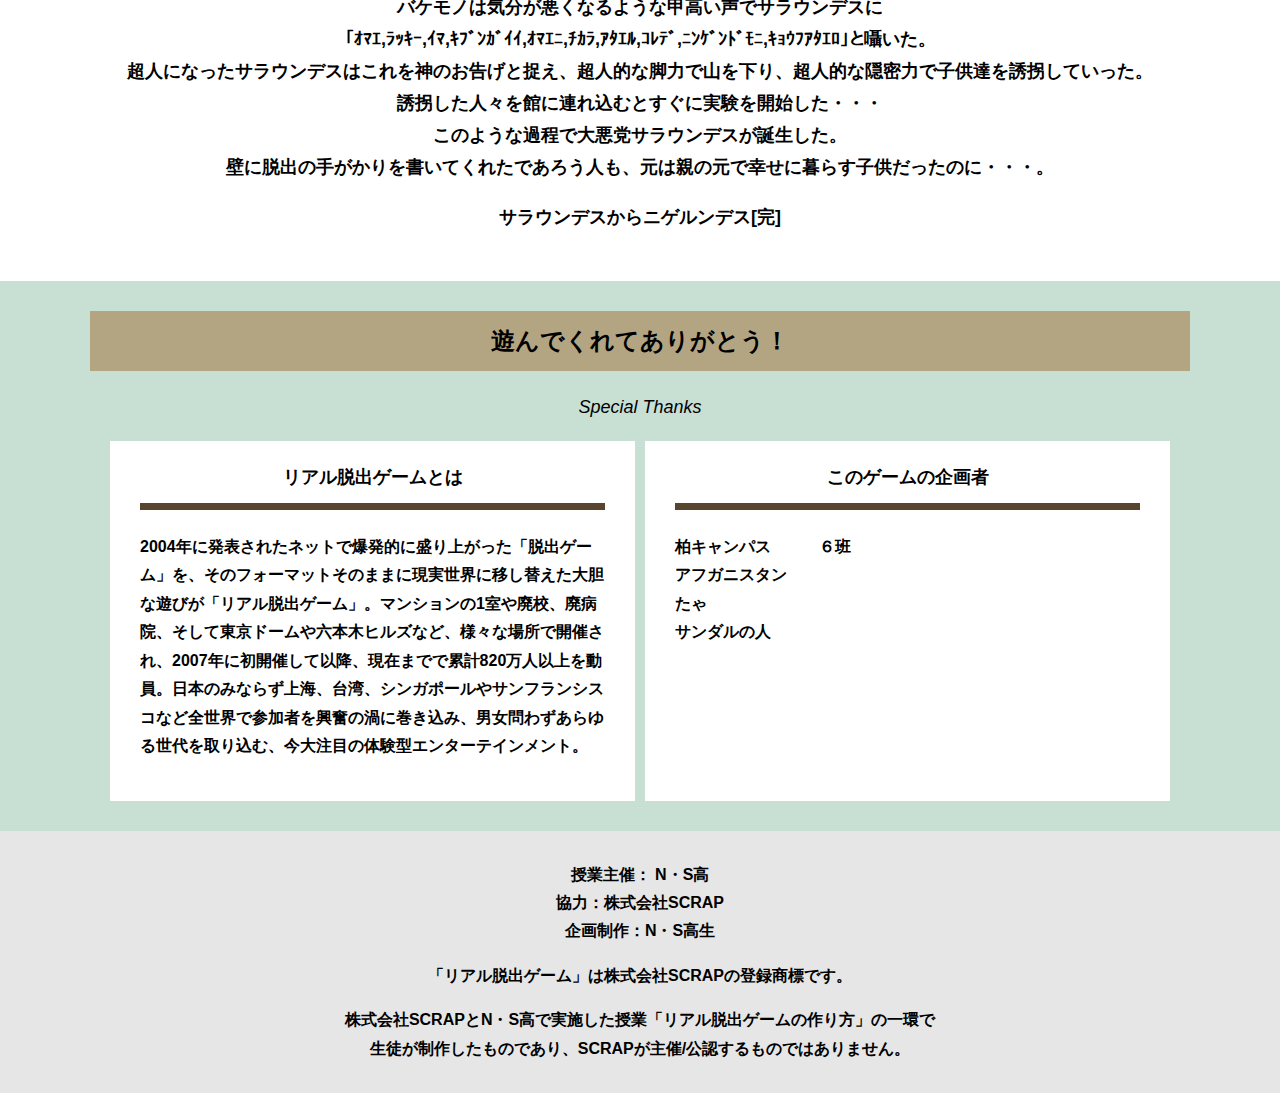
==== commit 8aabb7a1: "Update final.html" ====
--- a/final.html
+++ b/final.html
@@ -27,14 +27,7 @@
             …ということは！？館を無事に脱出することができたってことか！？<br>
             いよっっっしゃぁぁぁ！！！何かよく分からないけど助かった！！！よかったぁぁぁ！！！<br>
             この状況に一息ついて安心していると、ポケットに入っていたスマホが振動した。むちゃくちゃビビった。<br>
-            
-             <div class="story__note__outer bg-color--gray">
-            <div class="story__note">
-              <p>もしもし！?B君！?<br>
-                </div>
-          </div>
-          
-          <p class="text-center">僕が連れ去られたこの事件を調べてみたところ、とある話を見つけた。</p>
+            僕が連れ去られたこの事件を調べてみたところ、とある話を見つけた。</p>
         </div>
       </div>
     </section>
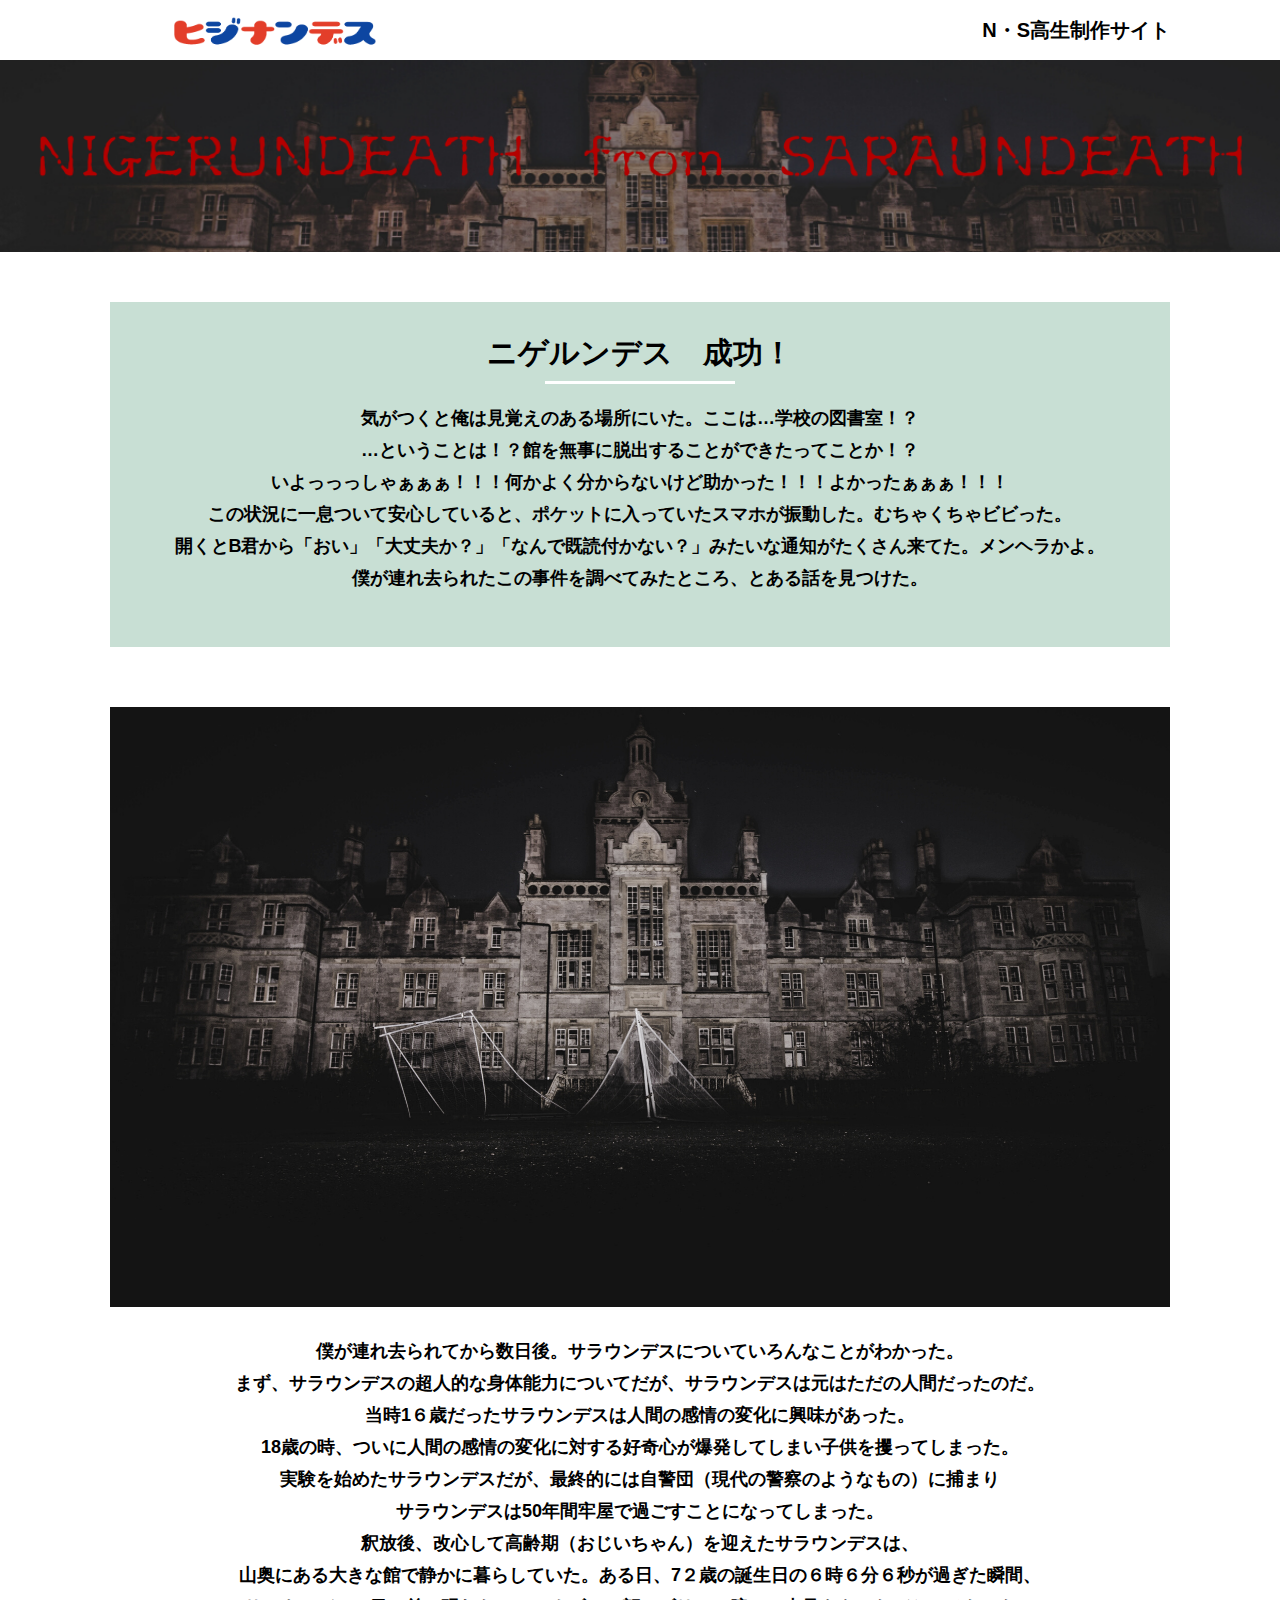
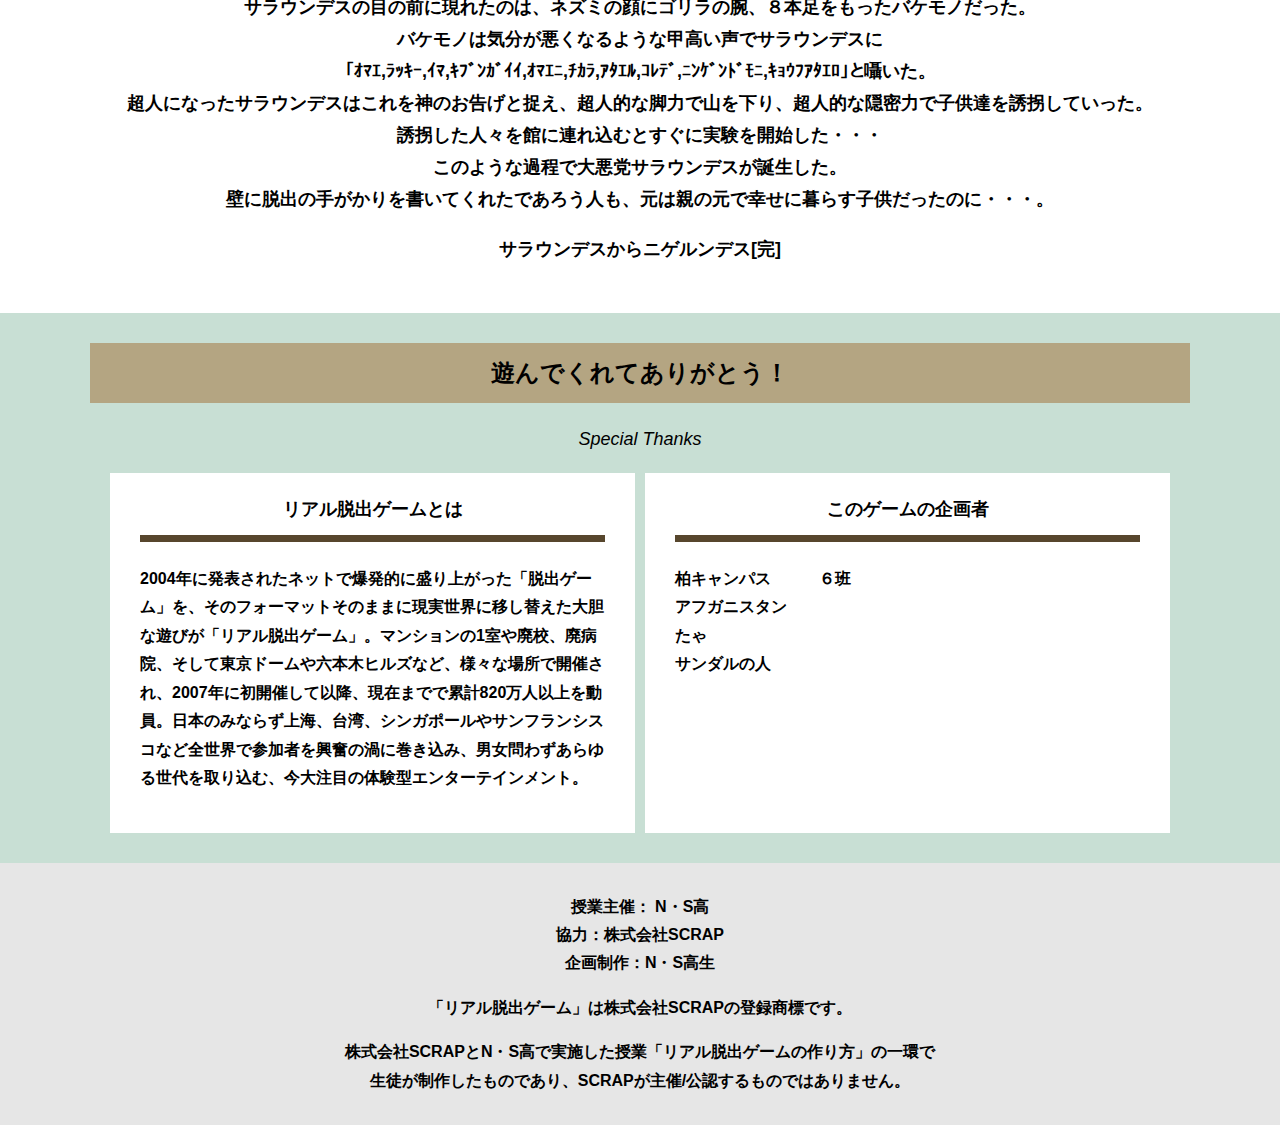
==== commit 2a04290a: "Update final.html" ====
--- a/final.html
+++ b/final.html
@@ -27,6 +27,7 @@
             …ということは！？館を無事に脱出することができたってことか！？<br>
             いよっっっしゃぁぁぁ！！！何かよく分からないけど助かった！！！よかったぁぁぁ！！！<br>
             この状況に一息ついて安心していると、ポケットに入っていたスマホが振動した。むちゃくちゃビビった。<br>
+            開くとB君から「おい」「大丈夫か？」「なんで既読付かない？」みたいな通知がたくさん来てた。メンヘラかよ。<br>
             僕が連れ去られたこの事件を調べてみたところ、とある話を見つけた。</p>
         </div>
       </div>
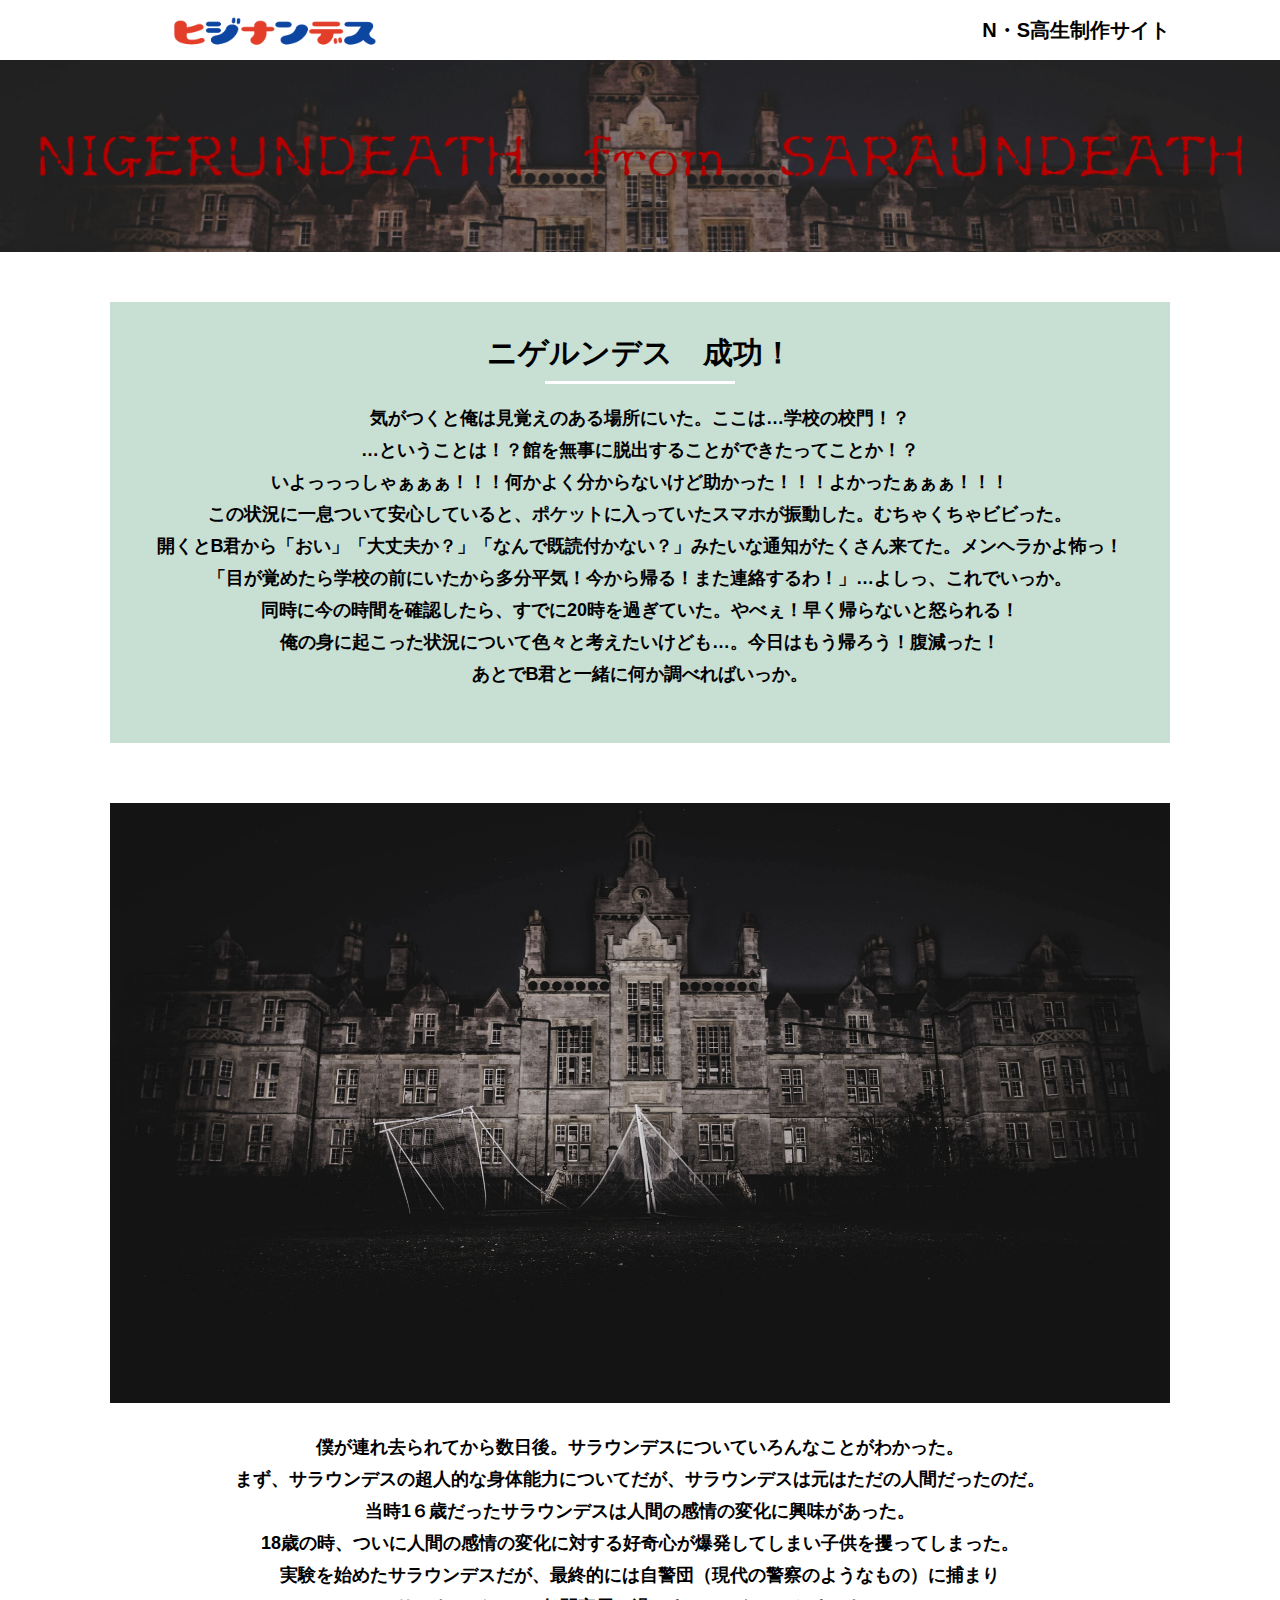
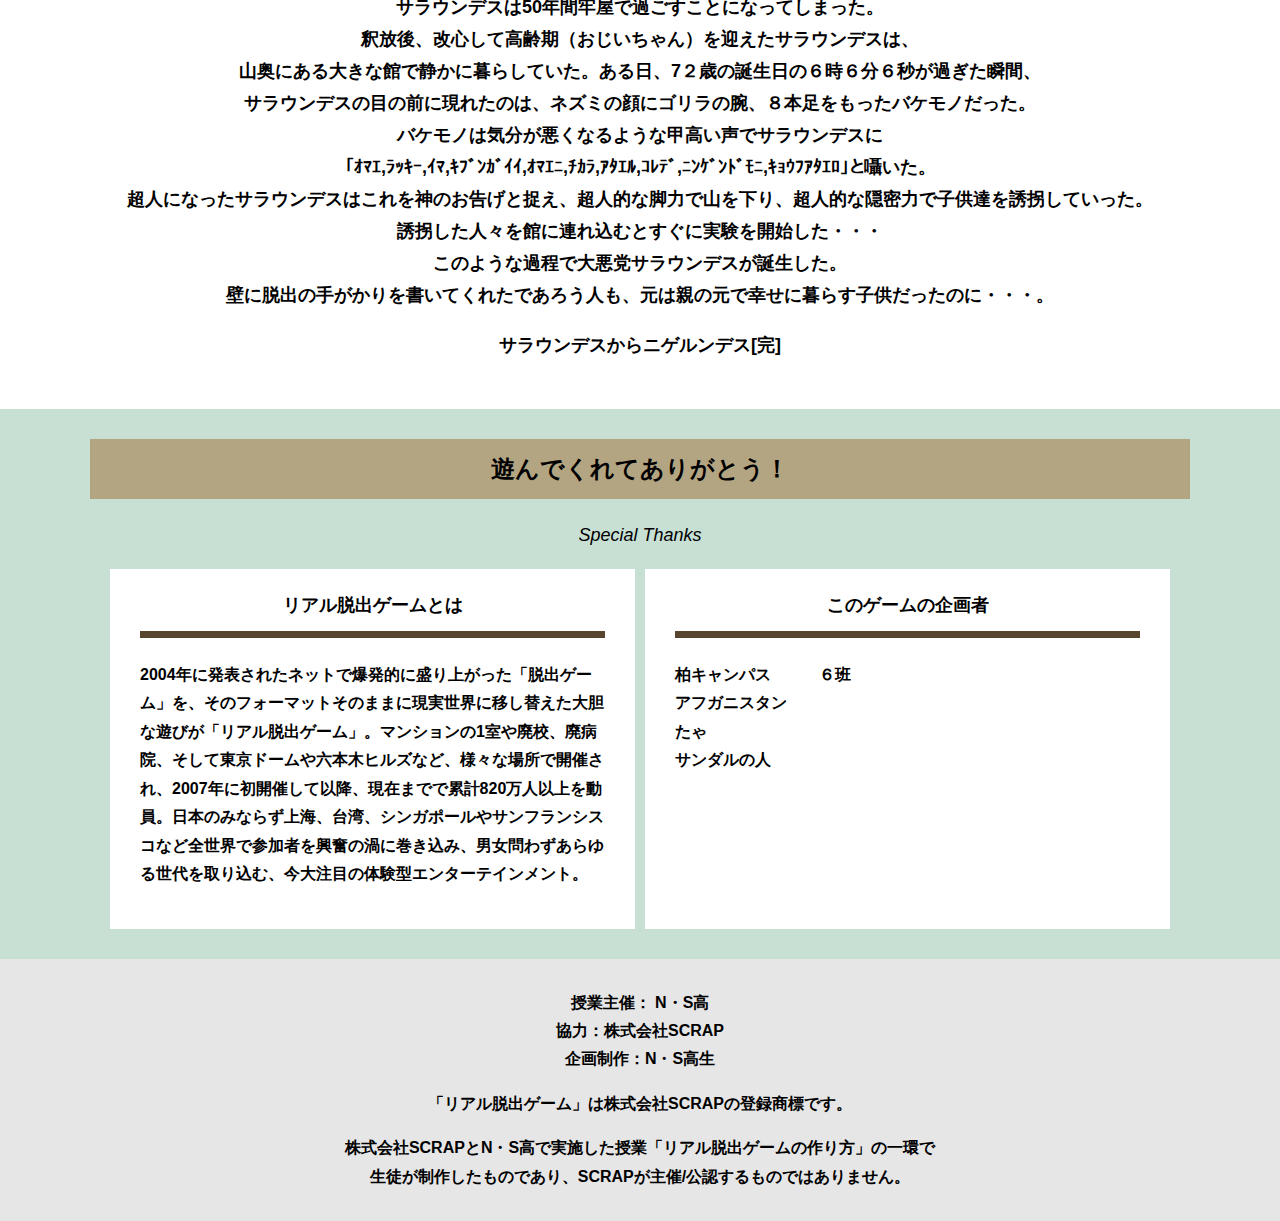
==== commit 5c6b5340: "Update final.html" ====
--- a/final.html
+++ b/final.html
@@ -23,12 +23,15 @@
       <div class="container">
         <div class="box bg-color--subcolor">
           <h2 class="section-title--border">ニゲルンデス　成功！</h2>
-          <p class="text-center">気がつくと俺は見覚えのある場所にいた。ここは…学校の図書室！？<br>
+          <p class="text-center">気がつくと俺は見覚えのある場所にいた。ここは…学校の校門！？<br>
             …ということは！？館を無事に脱出することができたってことか！？<br>
             いよっっっしゃぁぁぁ！！！何かよく分からないけど助かった！！！よかったぁぁぁ！！！<br>
             この状況に一息ついて安心していると、ポケットに入っていたスマホが振動した。むちゃくちゃビビった。<br>
-            開くとB君から「おい」「大丈夫か？」「なんで既読付かない？」みたいな通知がたくさん来てた。メンヘラかよ。<br>
-            僕が連れ去られたこの事件を調べてみたところ、とある話を見つけた。</p>
+            開くとB君から「おい」「大丈夫か？」「なんで既読付かない？」みたいな通知がたくさん来てた。メンヘラかよ怖っ！<br>
+            「目が覚めたら学校の前にいたから多分平気！今から帰る！また連絡するわ！」…よしっ、これでいっか。<br>
+            同時に今の時間を確認したら、すでに20時を過ぎていた。やべぇ！早く帰らないと怒られる！<br>
+            俺の身に起こった状況について色々と考えたいけども…。今日はもう帰ろう！腹減った！<br>
+            あとでB君と一緒に何か調べればいっか。</p>
         </div>
       </div>
     </section>
